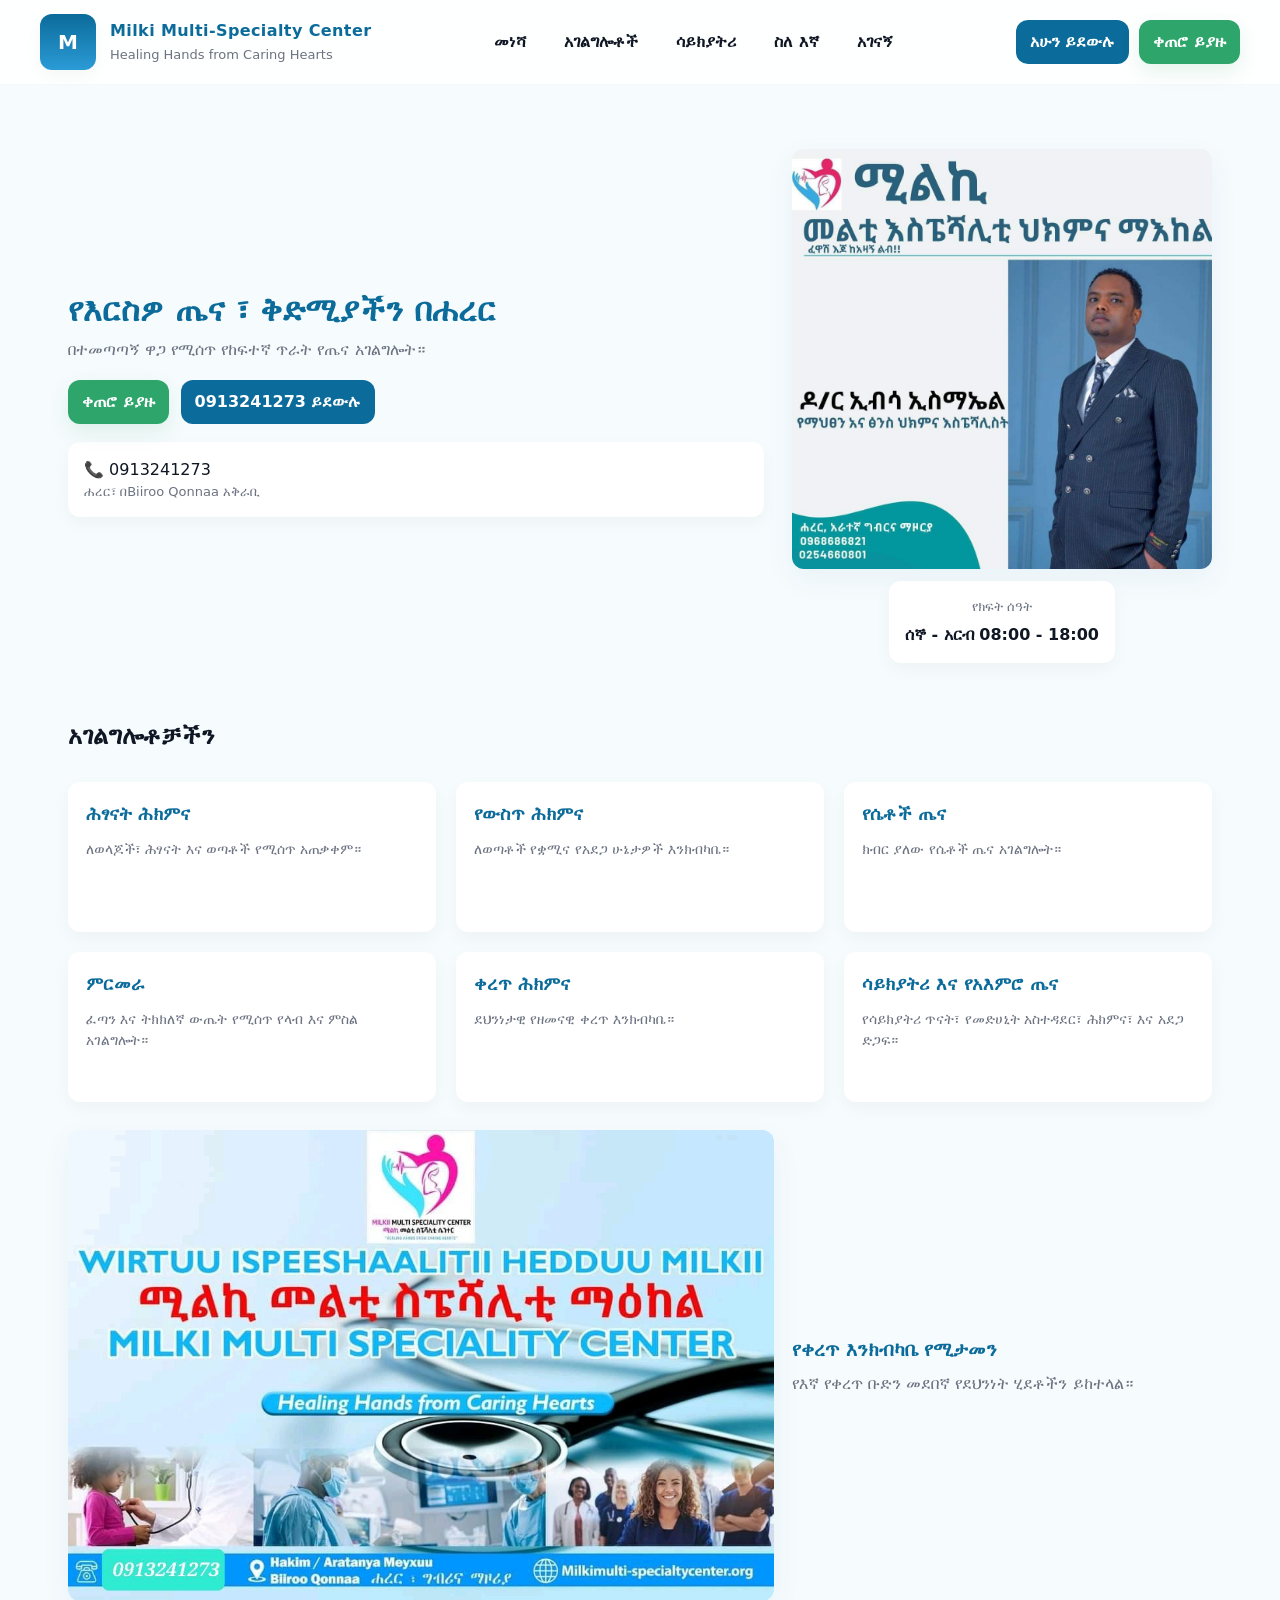
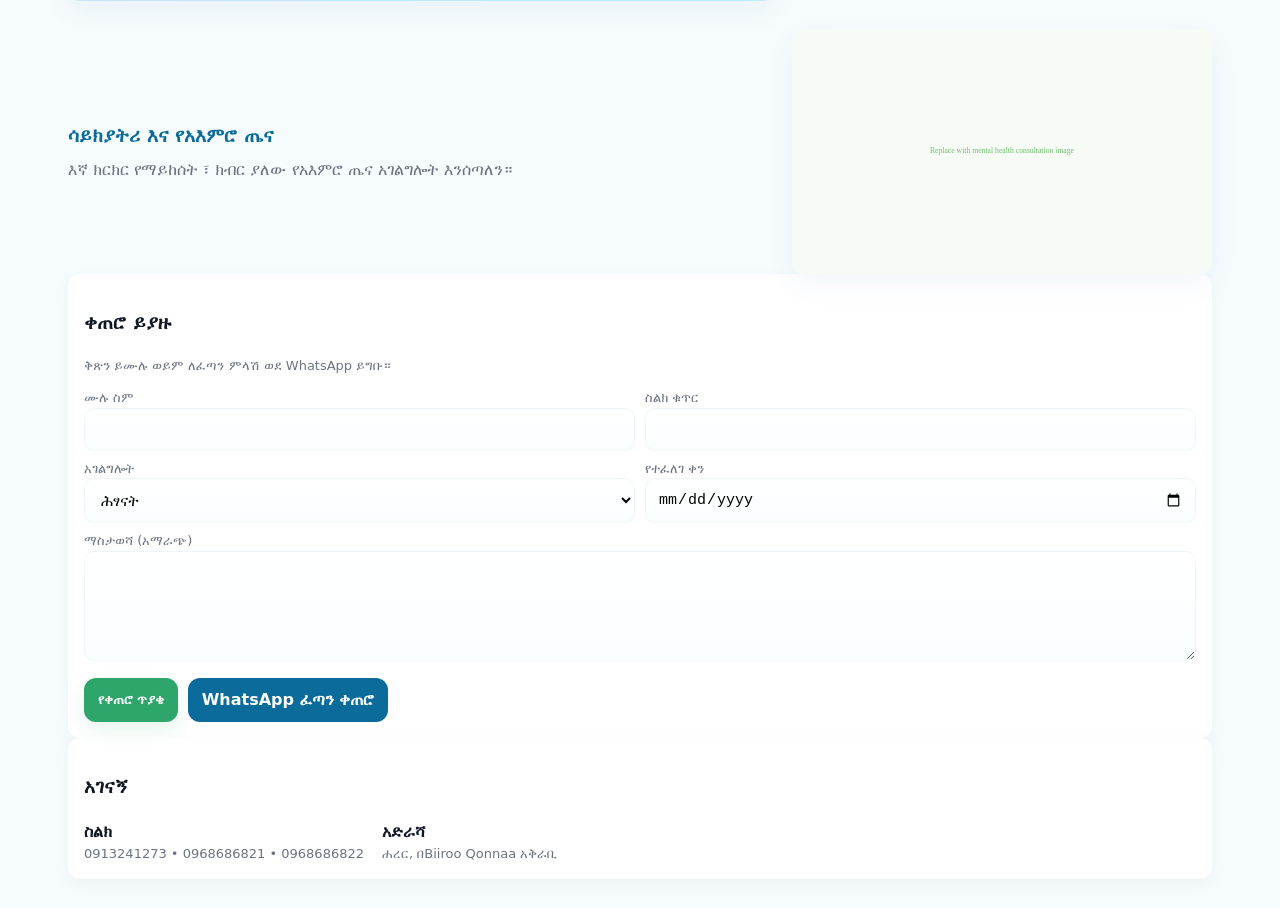
==== index-am.html @ 0dc8ab26 "Add files via upload" ====
<!doctype html>
<html lang="am">
<head>
  <meta charset="utf-8" />
  <meta name="viewport" content="width=device-width,initial-scale=1" />
  <title>Milki Multi-Specialty Center — የጤና አገልግሎት በሐረር</title>
  <meta name="description" content="Milki Multi-Specialty Center በሐረር የሚገኝ በተመጣጣኝ ዋጋ የሚሰጥ የሕክምና አገልግሎት ነው።" />
  <meta name="theme-color" content="#0b6b9a" />
  <link rel="stylesheet" href="styles.css">
</head>
<body>
  <header>
    <div class="container nav">
      <div class="brand">
        <div class="logo">M</div>
        <div>
          <h1>Milki Multi-Specialty Center</h1>
          <div class="tag small muted">Healing Hands from Caring Hearts</div>
        </div>
      </div>
      <nav>
        <ul>
          <li><a href="#home">መነሻ</a></li>
          <li><a href="#services">አገልግሎቶች</a></li>
          <li><a href="#psychiatry">ሳይክያትሪ</a></li>
          <li><a href="#about">ስለ እኛ</a></li>
          <li><a href="#contact">አገናኝ</a></li>
        </ul>
      </nav>
      <div class="cta">
        <a class="btn btn-secondary" href="#contact">አሁን ይደውሉ</a>
        <a class="btn btn-primary" href="#book">ቀጠሮ ይያዙ</a>
      </div>
    </div>
  </header>

  <main class="container" id="home">
    <section class="hero">
      <div class="hero-left">
        <h2>የእርስዎ ጤና ፣ ቅድሚያችን በሐረር</h2>
        <p>በተመጣጣኝ ዋጋ የሚሰጥ የከፍተኛ ጥራት የጤና አገልግሎት።</p>
        <div class="hero-ctas">
          <a class="btn btn-primary" href="#book">ቀጠሮ ይያዙ</a>
          <a class="btn btn-secondary" href="tel:0913241273">0913241273 ይደውሉ</a>
        </div>
        <div class="hero-card" style="margin-top:18px">
          <div class="quick-contact">
            <div class="phone">📞 0913241273</div>
            <div class="small muted">ሐረር፣ በBiiroo Qonnaa አቅራቢ</div>
          </div>
        </div>
      </div>

      <aside class="hero-right">
        <div class="portrait">
          <img src="photo_2025-11-27_01-48-19.jpg" alt="Dr. Milki portrait" />
        </div>
        <div class="hero-card center">
          <div class="small muted">የክፍት ሰዓት</div>
          <div style="font-weight:700;margin-top:6px">ሰኞ - አርብ 08:00 - 18:00</div>
        </div>
      </aside>
    </section>

    <section id="services">
      <h2>አገልግሎቶቻችን</h2>
      <div class="services">
        <article class="card">
          <h3>ሕፃናት ሕክምና</h3>
          <p>ለወላጆች፣ ሕፃናት እና ወጣቶች የሚሰጥ አጠቃቀም።</p>
        </article>
        <article class="card">
          <h3>የውስጥ ሕክምና</h3>
          <p>ለወጣቶች የቋሚና የአደጋ ሁኔታዎች እንክብካቤ።</p>
        </article>
        <article class="card">
          <h3>የሴቶች ጤና</h3>
          <p>ክብር ያለው የሴቶች ጤና አገልግሎት።</p>
        </article>
        <article class="card">
          <h3>ምርመራ</h3>
          <p>ፈጣን እና ትክክለኛ ውጤት የሚሰጥ የላብ እና ምስል አገልግሎት።</p>
        </article>
        <article class="card">
          <h3>ቀረጥ ሕክምና</h3>
          <p>ደህንነታዊ የዘመናዊ ቀረጥ እንክብካቤ።</p>
        </article>
        <article class="card">
          <h3>ሳይክያትሪ እና የአእምሮ ጤና</h3>
          <p>የሳይክያትሪ ጥናት፣ የመድሀኒት አስተዳደር፣ ሕክምና፣ እና አደጋ ድጋፍ።</p>
        </article>
      </div>
    </section>

    <section class="spotlight">
      <div><img src="photo_2025-11-27_01-48-04.jpg" alt="Operating room" /></div>
      <div class="text">
        <h3>የቀረጥ እንክብካቤ የሚታመን</h3>
        <p>የእኛ የቀረጥ ቡድን መደበኛ የደህንነት ሂደቶችን ይከተላል።</p>
      </div>
    </section>

    <section class="spotlight">
      <div class="text">
        <h3>ሳይክያትሪ እና የአእምሮ ጤና</h3>
        <p>እኛ ክርክር የማይከሰት ፣ ክብር ያለው የአእምሮ ጤና አገልግሎት እንሰጣለን።</p>
      </div>
      <div><img src="data:image/svg+xml;utf8,<svg xmlns='http://www.w3.org/2000/svg' width='1200' height='700'><rect width='100%' height='100%' fill='%23f6fbf6'/><text x='50%' y='50%' dominant-baseline='middle' text-anchor='middle' fill='%236bbf6b' font-size='22'>Replace with mental health consultation image</text></svg>" alt="Mental health consultation" /></div>
    </section>

    <section id="book">
      <div class="hero-card">
        <h3>ቀጠሮ ይያዙ</h3>
        <p class="small muted">ቅጽን ይሙሉ ወይም ለፈጣን ምላሽ ወደ WhatsApp ይግቡ።</p>
        <form id="bookingForm" onsubmit="return false;">
          <div class="form-grid">
            <label><div class="small">ሙሉ ስም</div><input type="text" required></label>
            <label><div class="small">ስልክ ቁጥር</div><input type="tel" required></label>
          </div>
          <div class="form-grid" style="margin-top:8px">
            <label><div class="small">አገልግሎት</div>
              <select required>
                <option>ሕፃናት</option>
                <option>የውስጥ ሕክምና</option>
                <option>የሴቶች ጤና</option>
                <option>ምርመራ</option>
                <option>ቀረጥ</option>
                <option>ሳይክያትሪ</option>
              </select>
            </label>
            <label><div class="small">የተፈለገ ቀን</div><input type="date"></label>
          </div>
          <label style="margin-top:8px"><div class="small">ማስታወሻ (አማራጭ)</div><textarea></textarea></label>
          <div class="form-actions" style="margin-top:12px">
            <button class="btn btn-primary">የቀጠሮ ጥያቄ</button>
            <a class="btn btn-secondary" href="https://wa.me/251913241273?text=ሰላም%2C%20ቀጠሮ%20እፈልጋለሁ" target="_blank">WhatsApp ፈጣን ቀጠሮ</a>
          </div>
        </form>
      </div>
    </section>

    <section id="contact">
      <div class="hero-card">
        <h3>አገናኝ</h3>
        <div style="display:flex;gap:18px;flex-wrap:wrap">
          <div><strong>ስልክ</strong><div class="small muted">0913241273 • 0968686821 • 0968686822</div></div>
          <div><strong>አድራሻ</strong><div class="small muted">ሐረር, በBiiroo Qonnaa አቅራቢ</div></div>
        </div>
      </div>
    </section>
  </main>
</body>
</html>
---- styles.css ----
:root{
  --primary: #0b6b9a;
  --accent:  #2ea66b;
  --accent-2:#f6a24b;
  --muted:   #6b7280;
  --bg:      #f6fbfd;
  --card:    #ffffff;
  --radius:  14px;
  --gap:     20px;
  --max-w:   1200px;
  --shadow:  0 10px 30px rgba(11,107,154,0.06);
  --shadow-soft: 0 6px 18px rgba(12,18,30,0.04);
  font-family: Inter, system-ui, -apple-system, "Segoe UI", Roboto, "Helvetica Neue", Arial;
}
*{box-sizing:border-box}
html,body{height:100%}
body{
  margin:0;
  background:var(--bg);
  color:#0f1724;
  -webkit-font-smoothing:antialiased;
  -moz-osx-font-smoothing:grayscale;
  line-height:1.5;
  font-size:16px;
}
.container{max-width:var(--max-w);margin:0 auto;padding:28px}
header{position:sticky;top:0;z-index:60;backdrop-filter: blur(6px);background:linear-gradient(180deg, rgba(255,255,255,0.9), rgba(255,255,255,0.85));border-bottom:1px solid rgba(11,107,154,0.04)}
.nav{display:flex;align-items:center;justify-content:space-between;gap:16px;padding:14px 0}
.brand{display:flex;align-items:center;gap:14px}
.logo{width:56px;height:56px;border-radius:12px;background:linear-gradient(180deg,var(--primary),#2b9bd6);display:flex;align-items:center;justify-content:center;color:#fff;font-weight:800;font-size:20px;box-shadow:var(--shadow-soft)}
.brand h1{margin:0;font-size:16px;color:var(--primary);letter-spacing:0.4px}
.brand .tag{font-size:13px;color:var(--muted);margin-top:2px}
nav ul{display:flex;gap:18px;list-style:none;margin:0;padding:0;align-items:center}
nav a{color:#0f1724;text-decoration:none;font-weight:600;padding:8px 10px;border-radius:8px;transition:background .18s, color .18s}
nav a:hover{background:rgba(11,107,154,0.06);color:var(--primary)}
.cta{display:flex;gap:10px;align-items:center}
.lang-toggle{background:transparent;border:1px solid rgba(11,107,154,0.08);padding:8px 10px;border-radius:10px;color:var(--muted);font-weight:700}
.btn{display:inline-flex;align-items:center;gap:8px;padding:10px 14px;border-radius:12px;border:0;cursor:pointer;font-weight:700;text-decoration:none}
.btn-primary{background:var(--accent);color:#fff;box-shadow:0 8px 20px rgba(46,166,107,0.12)}
.btn-secondary{background:var(--primary);color:#fff}
.btn-ghost{background:transparent;border:1px solid rgba(11,107,154,0.08);color:var(--primary)}
.hero{display:grid;grid-template-columns:1fr 420px;gap:28px;align-items:center;padding:36px 0}
.hero-left h2{font-size:32px;margin:0 0 10px;color:var(--primary);line-height:1.05}
.hero-left p{margin:0 0 18px;color:var(--muted);font-size:16px}
.hero-ctas{display:flex;gap:12px;flex-wrap:wrap}
.hero-card{background:var(--card);border-radius:12px;padding:16px;box-shadow:var(--shadow-soft)}
.hero-right{display:flex;flex-direction:column;gap:12px;align-items:center}
.portrait{width:100%;border-radius:12px;overflow:hidden;background:linear-gradient(180deg,#e9f6fb,#f3fbff);box-shadow:var(--shadow)}
.portrait img{width:100%;height:auto;display:block;object-fit:cover;transition:transform .4s}
.portrait img:hover{transform:scale(1.02)}
.services{display:grid;grid-template-columns:repeat(3,1fr);gap:var(--gap);margin-top:28px}
.card{background:var(--card);border-radius:12px;padding:18px;box-shadow:var(--shadow-soft);display:flex;flex-direction:column;gap:12px;min-height:150px}
.card h3{margin:0;color:var(--primary);font-size:18px}
.card p{margin:0;color:var(--muted);font-size:14px}
.card .card-cta{margin-top:auto}
.spotlight{display:grid;grid-template-columns:1fr 420px;gap:18px;margin-top:28px;align-items:center}
.spotlight img{width:100%;border-radius:12px;display:block;object-fit:cover;box-shadow:var(--shadow)}
.spotlight .text h3{margin:0 0 8px;color:var(--primary)}
.spotlight .text p{margin:0;color:var(--muted)}
.meet{display:flex;gap:18px;align-items:center;margin-top:28px;flex-wrap:wrap}
.meet img{width:140px;height:140px;border-radius:12px;object-fit:cover;box-shadow:var(--shadow)}
.meet h3{margin:0}
.meet p{margin:6px 0 0;color:var(--muted)}
.row{display:flex;gap:18px;margin-top:28px}
.testimonials,.updates{flex:1;background:var(--card);border-radius:12px;padding:18px;box-shadow:var(--shadow-soft)}
blockquote{margin:12px 0;padding-left:12px;border-left:4px solid rgba(11,107,154,0.06);color:var(--muted)}
form{margin-top:12px}
.form-grid{display:grid;grid-template-columns:1fr 1fr;gap:10px}
label{display:block;font-size:13px;color:var(--muted)}
input,select,textarea{width:100%;padding:12px;border-radius:10px;border:1px solid rgba(11,107,154,0.06);background:linear-gradient(180deg,#fff,#fbfeff);font-size:15px}
textarea{min-height:110px;resize:vertical}
.form-actions{display:flex;gap:10px;flex-wrap:wrap;margin-top:12px}
footer{margin-top:36px;background:var(--card);padding:22px;border-radius:12px;box-shadow:var(--shadow-soft)}
.footer-grid{display:flex;gap:18px;flex-wrap:wrap;align-items:flex-start}
.footer-grid div{flex:1;min-width:220px}
.socials{display:flex;gap:10px;margin-top:8px}
.small{font-size:13px;color:var(--muted)}
.center{text-align:center}
.muted{color:var(--muted)}
@media (max-width:1100px){.hero{grid-template-columns:1fr 360px}.spotlight{grid-template-columns:1fr 360px}}
@media (max-width:900px){nav ul{display:none}.hero{grid-template-columns:1fr;gap:18px;padding:20px 0}.spotlight{grid-template-columns:1fr}.services{grid-template-columns:repeat(2,1fr)}.row{flex-direction:column}}
@media (max-width:640px){.portrait{height:260px}.services{grid-template-columns:1fr}.brand h1{font-size:14px}.meet img{width:120px;height:120px}.container{padding:18px}}
a:focus,button:focus,input:focus,select:focus,textarea:focus{outline:3px solid rgba(11,107,154,0.12);outline-offset:3px;box-shadow:0 6px 20px rgba(11,107,154,0.06)}
.card:hover{transform:translateY(-6px);transition:transform .28s}
.btn-primary:hover{transform:translateY(-3px);transition:transform .18s}
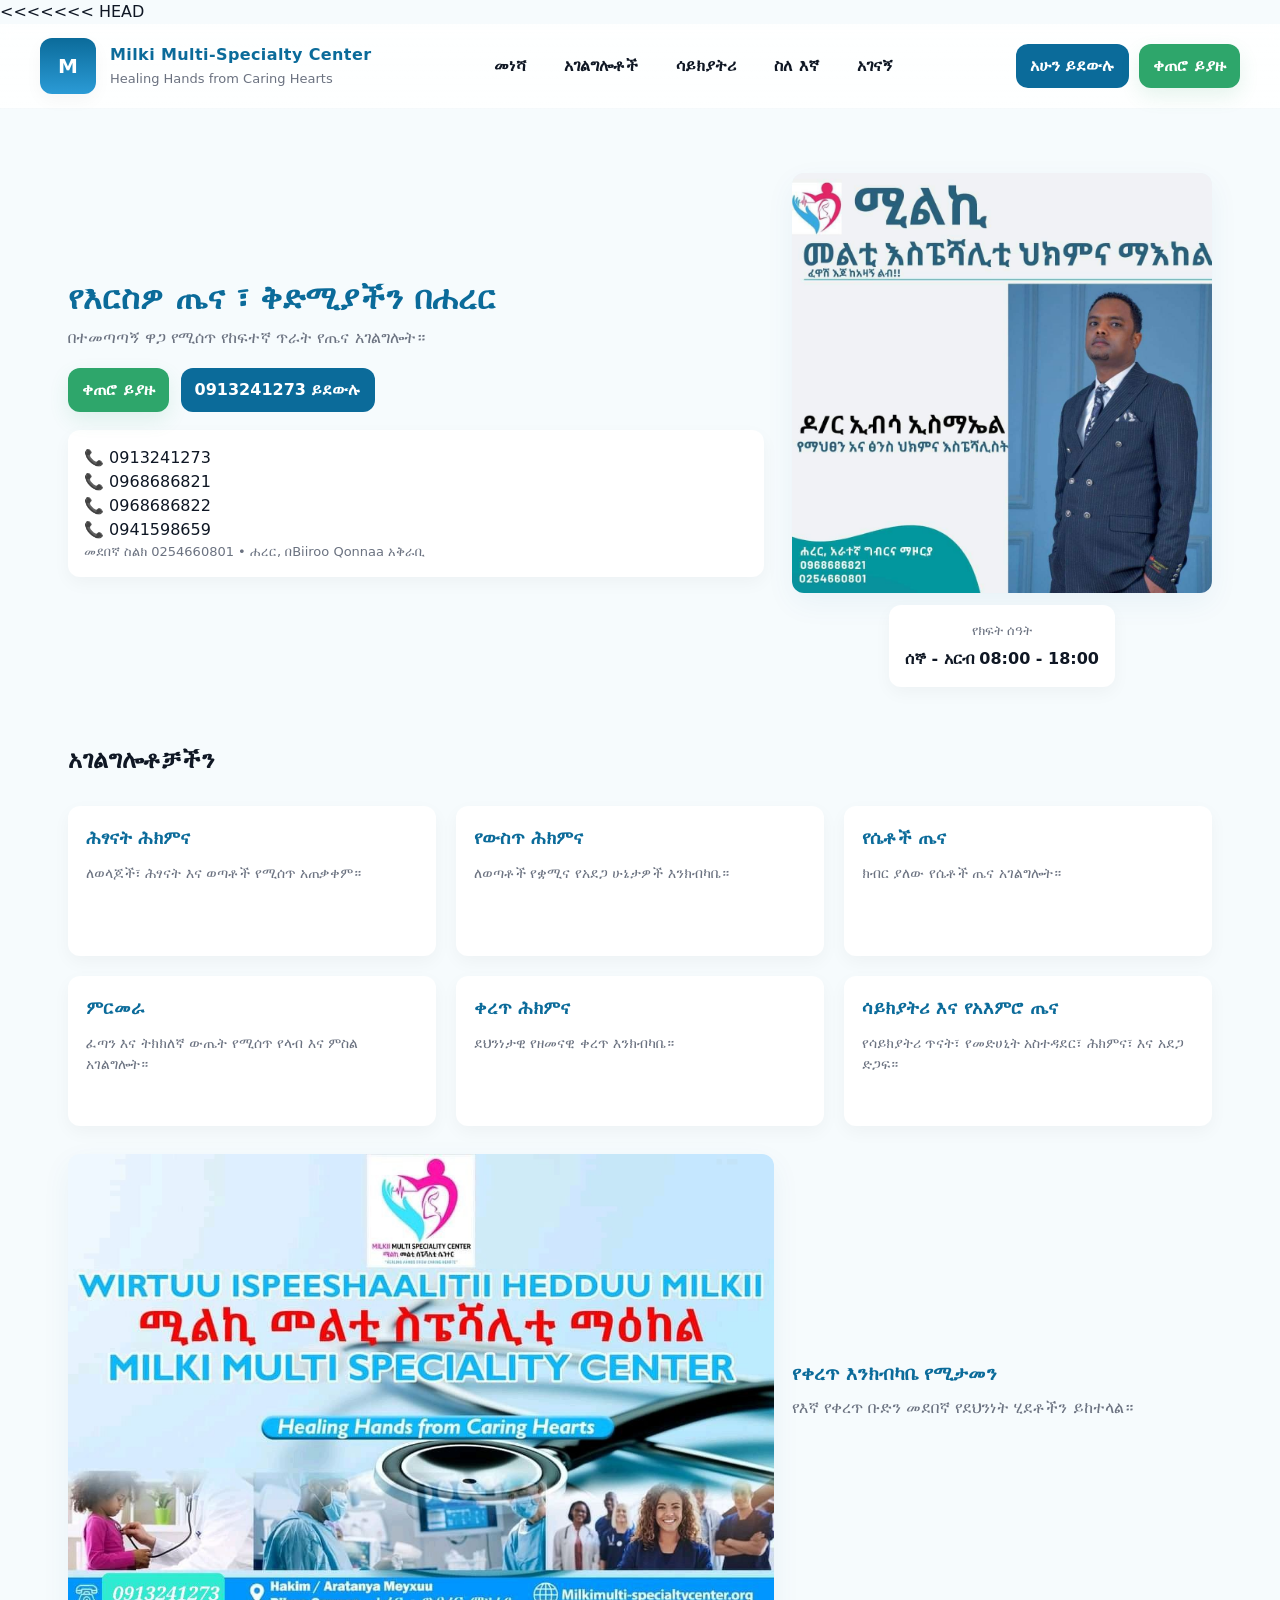
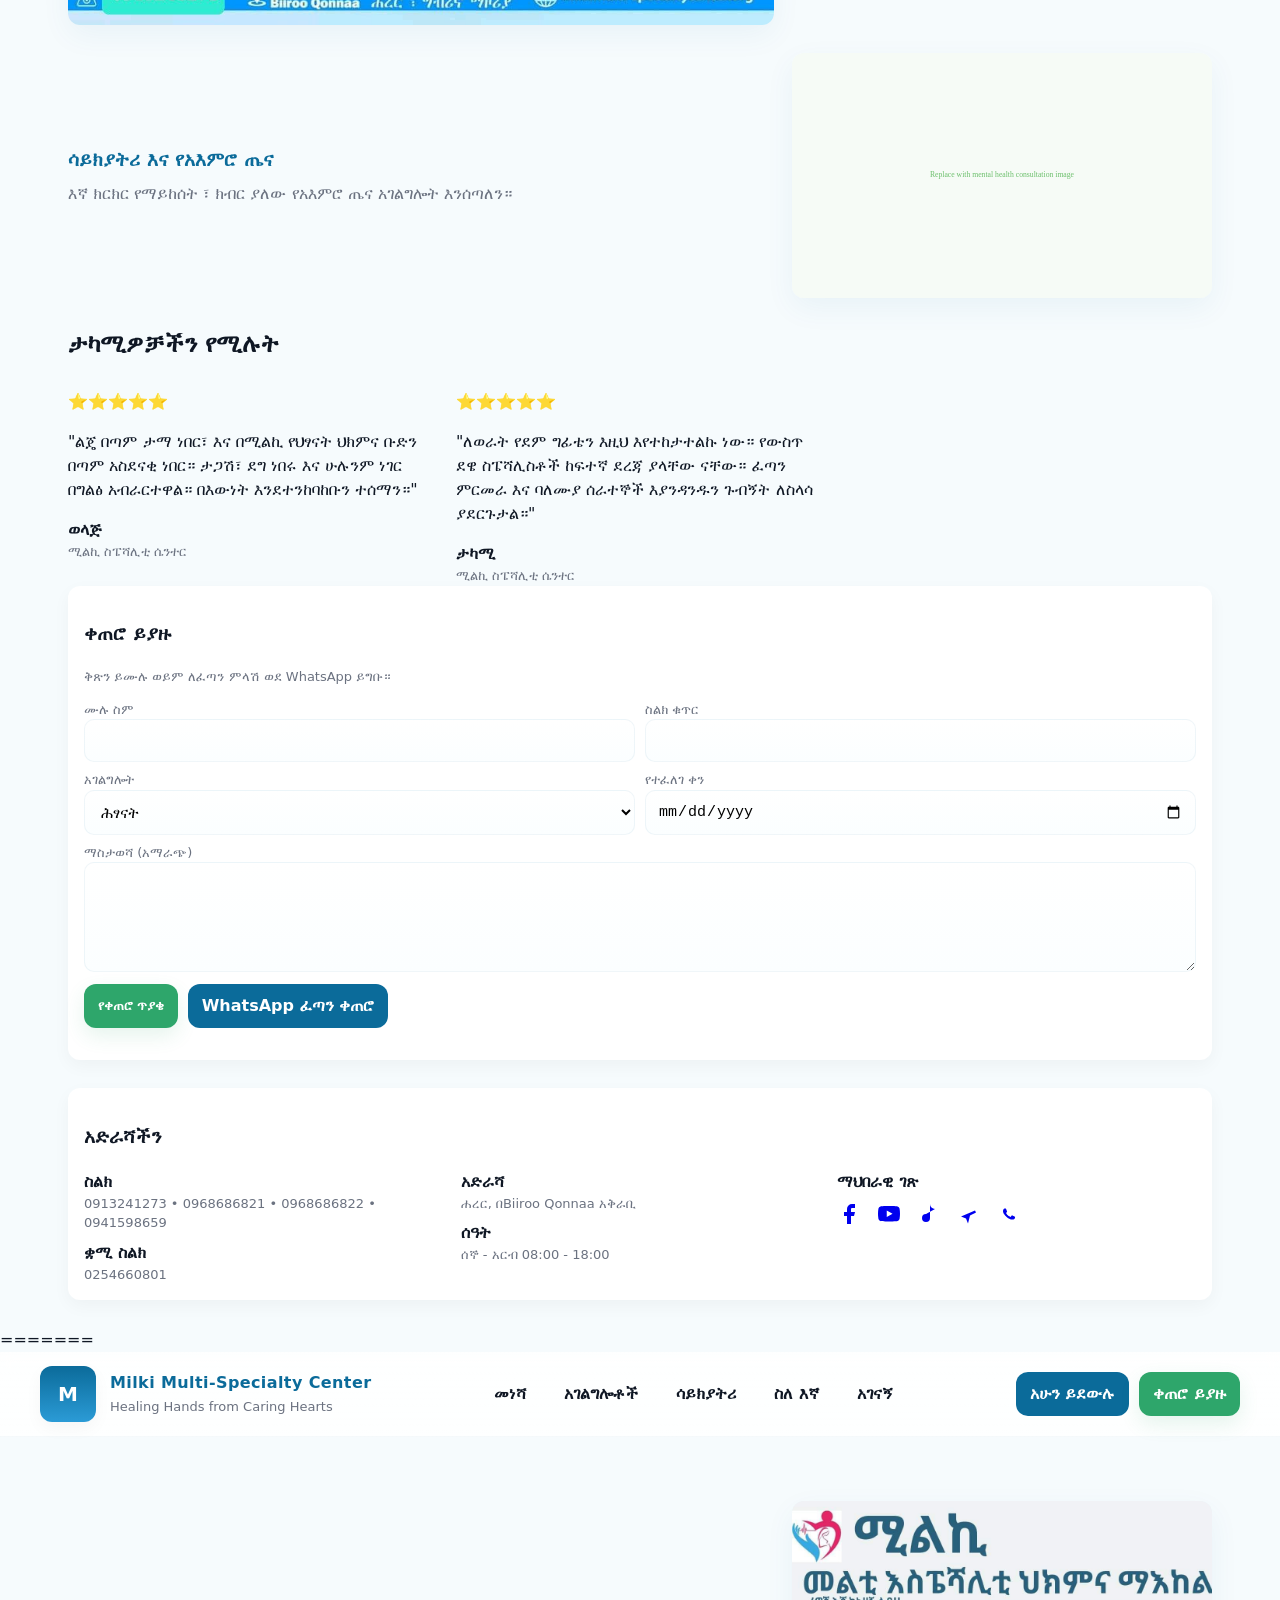
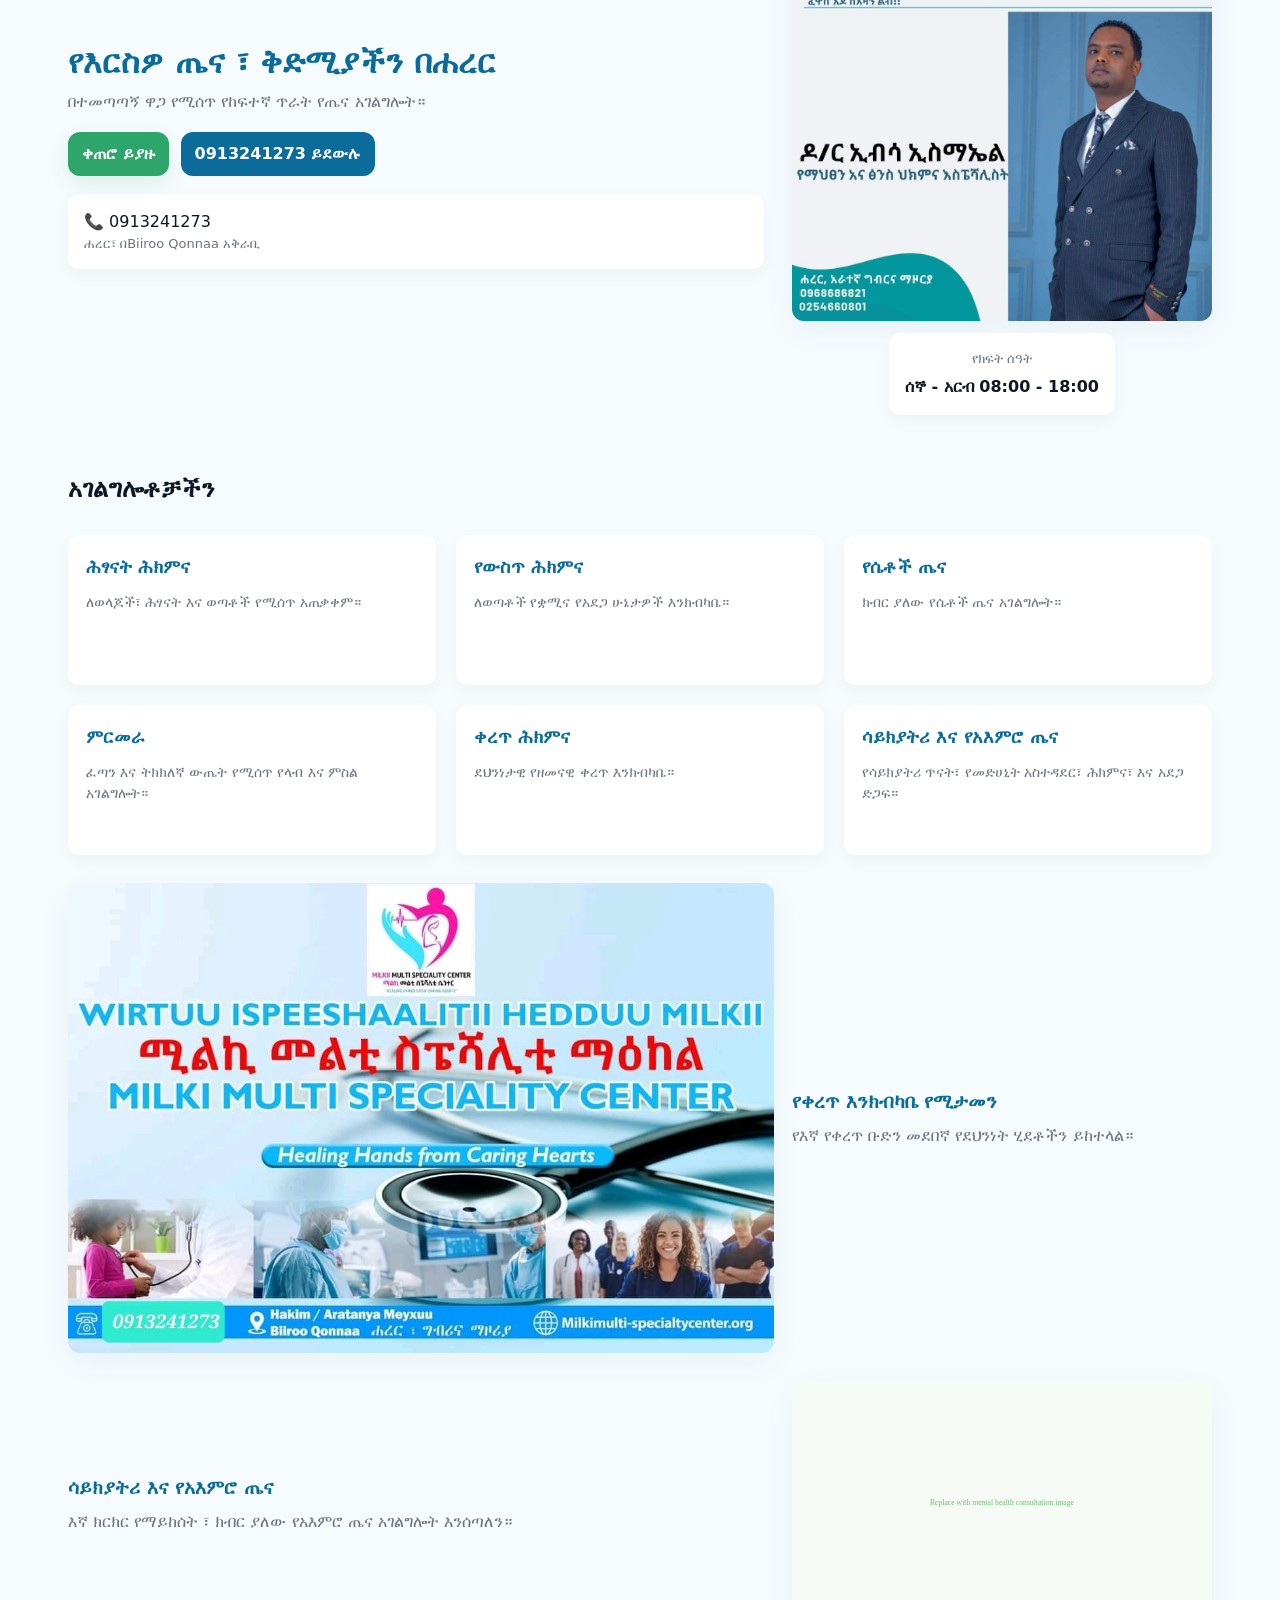
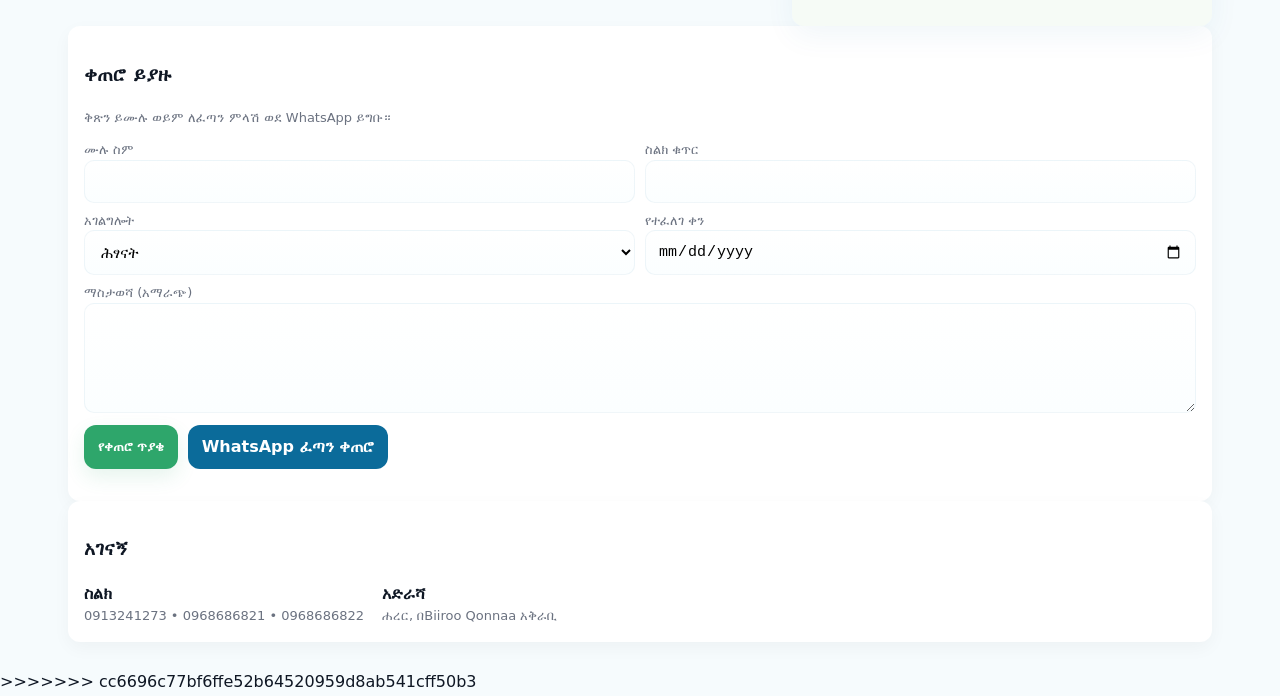
==== commit 8a755894: "Add files via upload modified" ====
--- a/index-am.html
+++ b/index-am.html
@@ -1,3 +1,248 @@
+<<<<<<< HEAD
+<!doctype html>
+<html lang="am">
+
+<head>
+  <meta charset="utf-8" />
+  <meta name="viewport" content="width=device-width,initial-scale=1" />
+  <title>Milki Multi-Specialty Center — የጤና አገልግሎት በሐረር</title>
+  <meta name="description" content="Milki Multi-Specialty Center በሐረር የሚገኝ በተመጣጣኝ ዋጋ የሚሰጥ የሕክምና አገልግሎት ነው።" />
+  <meta name="theme-color" content="#0b6b9a" />
+  <link rel="stylesheet" href="styles.css">
+</head>
+
+<body>
+  <header>
+    <div class="container nav">
+      <div class="brand">
+        <div class="logo">M</div>
+        <div>
+          <h1>Milki Multi-Specialty Center</h1>
+          <div class="tag small muted">Healing Hands from Caring Hearts</div>
+        </div>
+      </div>
+      <nav>
+        <ul>
+          <li><a href="#home">መነሻ</a></li>
+          <li><a href="#services">አገልግሎቶች</a></li>
+          <li><a href="#psychiatry">ሳይክያትሪ</a></li>
+          <li><a href="#about">ስለ እኛ</a></li>
+          <li><a href="#contact">አገናኝ</a></li>
+        </ul>
+      </nav>
+      <div class="cta">
+        <a class="btn btn-secondary" href="#contact">አሁን ይደውሉ</a>
+        <a class="btn btn-primary" href="#book">ቀጠሮ ይያዙ</a>
+      </div>
+    </div>
+  </header>
+
+  <main class="container" id="home">
+    <section class="hero">
+      <div class="hero-left">
+        <h2>የእርስዎ ጤና ፣ ቅድሚያችን በሐረር</h2>
+        <p>በተመጣጣኝ ዋጋ የሚሰጥ የከፍተኛ ጥራት የጤና አገልግሎት።</p>
+        <div class="hero-ctas">
+          <a class="btn btn-primary" href="#book">ቀጠሮ ይያዙ</a>
+          <a class="btn btn-secondary" href="tel:0913241273">0913241273 ይደውሉ</a>
+        </div>
+        <div class="hero-card" style="margin-top:18px">
+          <div class="quick-contact">
+            <div class="phone">📞 0913241273</div>
+            <div class="phone">📞 0968686821</div>
+            <div class="phone">📞 0968686822</div>
+            <div class="phone">📞 0941598659</div>
+            <div class="small muted">መደበኛ ስልክ 0254660801 • ሐረር, በBiiroo Qonnaa አቅራቢ</div>
+          </div>
+        </div>
+      </div>
+
+      <aside class="hero-right">
+        <div class="portrait">
+          <img src="photo_2025-11-27_01-48-19.jpg" alt="Dr. Milki portrait" />
+        </div>
+        <div class="hero-card center">
+          <div class="small muted">የክፍት ሰዓት</div>
+          <div style="font-weight:700;margin-top:6px">ሰኞ - አርብ 08:00 - 18:00</div>
+        </div>
+      </aside>
+    </section>
+
+    <section id="services">
+      <h2>አገልግሎቶቻችን</h2>
+      <div class="services">
+        <article class="card">
+          <h3>ሕፃናት ሕክምና</h3>
+          <p>ለወላጆች፣ ሕፃናት እና ወጣቶች የሚሰጥ አጠቃቀም።</p>
+        </article>
+        <article class="card">
+          <h3>የውስጥ ሕክምና</h3>
+          <p>ለወጣቶች የቋሚና የአደጋ ሁኔታዎች እንክብካቤ።</p>
+        </article>
+        <article class="card">
+          <h3>የሴቶች ጤና</h3>
+          <p>ክብር ያለው የሴቶች ጤና አገልግሎት።</p>
+        </article>
+        <article class="card">
+          <h3>ምርመራ</h3>
+          <p>ፈጣን እና ትክክለኛ ውጤት የሚሰጥ የላብ እና ምስል አገልግሎት።</p>
+        </article>
+        <article class="card">
+          <h3>ቀረጥ ሕክምና</h3>
+          <p>ደህንነታዊ የዘመናዊ ቀረጥ እንክብካቤ።</p>
+        </article>
+        <article class="card">
+          <h3>ሳይክያትሪ እና የአእምሮ ጤና</h3>
+          <p>የሳይክያትሪ ጥናት፣ የመድሀኒት አስተዳደር፣ ሕክምና፣ እና አደጋ ድጋፍ።</p>
+        </article>
+      </div>
+    </section>
+
+    <section class="spotlight">
+      <div><img src="photo_2025-11-27_01-48-04.jpg" alt="Operating room" /></div>
+      <div class="text">
+        <h3>የቀረጥ እንክብካቤ የሚታመን</h3>
+        <p>የእኛ የቀረጥ ቡድን መደበኛ የደህንነት ሂደቶችን ይከተላል።</p>
+      </div>
+    </section>
+
+    <section class="spotlight">
+      <div class="text">
+        <h3>ሳይክያትሪ እና የአእምሮ ጤና</h3>
+        <p>እኛ ክርክር የማይከሰት ፣ ክብር ያለው የአእምሮ ጤና አገልግሎት እንሰጣለን።</p>
+      </div>
+      <div><img
+          src="data:image/svg+xml;utf8,<svg xmlns='http://www.w3.org/2000/svg' width='1200' height='700'><rect width='100%' height='100%' fill='%23f6fbf6'/><text x='50%' y='50%' dominant-baseline='middle' text-anchor='middle' fill='%236bbf6b' font-size='22'>Replace with mental health consultation image</text></svg>"
+          alt="Mental health consultation" /></div>
+    </section>
+
+    <section id="testimonials" style="margin-top:28px">
+      <h2>ታካሚዎቻችን የሚሉት</h2>
+      <div class="services">
+        <article class="testimonial-card">
+          <div class="stars">⭐⭐⭐⭐⭐</div>
+          <p>"ልጄ በጣም ታማ ነበር፣ እና በሚልኪ የህፃናት ህክምና ቡድን በጣም አስደናቂ ነበር። ታጋሽ፣ ደግ ነበሩ እና ሁሉንም ነገር በግልፅ አብራርተዋል። በእውነት
+            እንደተንከባከቡን ተሰማን።"</p>
+          <div class="author">
+            <strong>ወላጅ</strong>
+            <div class="small muted">ሚልኪ ስፔሻሊቲ ሴንተር</div>
+          </div>
+        </article>
+        <article class="testimonial-card">
+          <div class="stars">⭐⭐⭐⭐⭐</div>
+          <p>"ለወራት የደም ግፊቴን እዚህ እየተከታተልኩ ነው። የውስጥ ደዌ ስፔሻሊስቶች ከፍተኛ ደረጃ ያላቸው ናቸው። ፈጣን ምርመራ እና ባለሙያ ሰራተኞች እያንዳንዱን ጉብኝት ለስላሳ
+            ያደርጉታል።"</p>
+          <div class="author">
+            <strong>ታካሚ</strong>
+            <div class="small muted">ሚልኪ ስፔሻሊቲ ሴንተር</div>
+          </div>
+        </article>
+      </div>
+    </section>
+
+    <section id="book">
+      <div class="hero-card">
+        <h3>ቀጠሮ ይያዙ</h3>
+        <p class="small muted">ቅጽን ይሙሉ ወይም ለፈጣን ምላሽ ወደ WhatsApp ይግቡ።</p>
+        <form id="bookingForm" onsubmit="return false;">
+          <div class="form-grid">
+            <label>
+              <div class="small">ሙሉ ስም</div><input type="text" required>
+            </label>
+            <label>
+              <div class="small">ስልክ ቁጥር</div><input type="tel" required>
+            </label>
+          </div>
+          <div class="form-grid" style="margin-top:8px">
+            <label>
+              <div class="small">አገልግሎት</div>
+              <select required>
+                <option>ሕፃናት</option>
+                <option>የውስጥ ሕክምና</option>
+                <option>የሴቶች ጤና</option>
+                <option>ምርመራ</option>
+                <option>ቀረጥ</option>
+                <option>ሳይክያትሪ</option>
+              </select>
+            </label>
+            <label>
+              <div class="small">የተፈለገ ቀን</div><input type="date">
+            </label>
+          </div>
+          <label style="margin-top:8px">
+            <div class="small">ማስታወሻ (አማራጭ)</div><textarea></textarea>
+          </label>
+          <div class="form-actions" style="margin-top:12px">
+            <button class="btn btn-primary">የቀጠሮ ጥያቄ</button>
+            <a class="btn btn-secondary" href="https://wa.me/251913241273?text=ሰላም%2C%20ቀጠሮ%20እፈልጋለሁ"
+              target="_blank">WhatsApp ፈጣን ቀጠሮ</a>
+          </div>
+        </form>
+      </div>
+    </section>
+
+    <section id="contact" style="margin-top:28px">
+      <div class="hero-card">
+        <h3>አድራሻችን</h3>
+        <div style="display:flex;gap:18px;flex-wrap:wrap;margin-top:12px">
+          <div style="flex:1;min-width:220px">
+            <strong>ስልክ</strong>
+            <div class="small muted">0913241273 • 0968686821 • 0968686822 • 0941598659</div>
+            <div style="margin-top:8px"><strong>ቋሚ ስልክ</strong>
+              <div class="small muted">0254660801</div>
+            </div>
+          </div>
+          <div style="flex:1;min-width:220px">
+            <strong>አድራሻ</strong>
+            <div class="small muted">ሐረር, በBiiroo Qonnaa አቅራቢ</div>
+            <div style="margin-top:8px"><strong>ሰዓት</strong>
+              <div class="small muted">ሰኞ - አርብ 08:00 - 18:00</div>
+            </div>
+          </div>
+          <div style="flex:1;min-width:220px">
+            <strong>ማህበራዊ ገጽ</strong>
+            <div class="socials" style="display:flex; gap:16px; margin-top:8px;">
+              <a href="https://web.facebook.com/people/Milki-Multi-Specialty-center/100093374203081/?mibextid=ZbWKwL"
+                target="_blank" class="social-icon" aria-label="Facebook">
+                <svg width="24" height="24" viewBox="0 0 24 24" fill="currentColor">
+                  <path d="M18 2h-3a5 5 0 0 0-5 5v3H7v4h3v8h4v-8h3l1-4h-4V7a1 1 0 0 1 1-1h3z"></path>
+                </svg>
+              </a>
+              <a href="https://youtu.be/bqws8jvNL5o" target="_blank" class="social-icon" aria-label="YouTube">
+                <svg width="24" height="24" viewBox="0 0 24 24" fill="currentColor">
+                  <path
+                    d="M22.54 6.42a2.78 2.78 0 0 0-1.94-2C18.88 4 12 4 12 4s-6.88 0-8.6.46a2.78 2.78 0 0 0-1.94 2A29 29 0 0 0 1 11.75a29 29 0 0 0 .46 5.33A2.78 2.78 0 0 0 3.4 19c1.72.46 8.6.46 8.6.46s6.88 0 8.6-.46a2.78 2.78 0 0 0 1.94-2 29 29 0 0 0 .46-5.25 29 29 0 0 0-.46-5.33zM9.75 15.02V8.48L15.55 11.75z">
+                  </path>
+                </svg>
+              </a>
+              <a href="https://vm.tiktok.com/ZMjdB3PTW/" target="_blank" class="social-icon" aria-label="TikTok">
+                <svg width="24" height="24" viewBox="0 0 24 24" fill="currentColor">
+                  <path d="M9 12a4 4 0 1 0 4 4V2a5 5 0 0 0 5 5"></path>
+                </svg>
+              </a>
+              <a href="https://t.me/Milkimultispecialitycenter" target="_blank" class="social-icon"
+                aria-label="Telegram">
+                <svg width="24" height="24" viewBox="0 0 24 24" fill="currentColor">
+                  <path d="M21 11.5l-2-2m-1-1l-14 6 5 2 2 5 2-8 6-3z"></path>
+                </svg>
+              </a>
+              <a href="https://wa.me/251968686821" target="_blank" class="social-icon" aria-label="WhatsApp">
+                <svg width="24" height="24" viewBox="0 0 24 24" fill="currentColor">
+                  <path
+                    d="M17.472 14.382c-.297-.149-1.758-.867-2.03-.967-.273-.099-.471-.148-.67.15-.197.297-.767.966-.94 1.164-.173.199-.347.223-.644.075-.297-.15-1.255-.463-2.39-1.475-.883-.788-1.48-1.761-1.653-2.059-.173-.297-.018-.458.13-.606.134-.133.298-.347.446-.52.149-.174.198-.298.298-.497.099-.198.05-.371-.025-.52-.075-.149-.669-1.612-.916-2.207-.242-.579-.487-.5-.669-.51-.173-.008-.371-.01-.57-.01-.198 0-.52.074-.792.372-.272.297-1.04 1.016-1.04 2.479 0 1.462 1.065 2.875 1.213 3.074.149.198 2.096 3.2 5.077 4.487.709.306 1.262.489 1.694.625.712.227 1.36.195 1.871.118.571-.085 1.758-.719 2.006-1.413.248-.694.248-1.289.173-1.413-.074-.124-.272-.198-.57-.347z">
+                  </path>
+                </svg>
+              </a>
+            </div>
+          </div>
+        </div>
+      </div>
+    </section>
+  </main>
+</body>
+
+</html>
+=======
 <!doctype html>
 <html lang="am">
 <head>
@@ -151,3 +396,4 @@
   </main>
 </body>
 </html>
+>>>>>>> cc6696c77bf6ffe52b64520959d8ab541cff50b3
